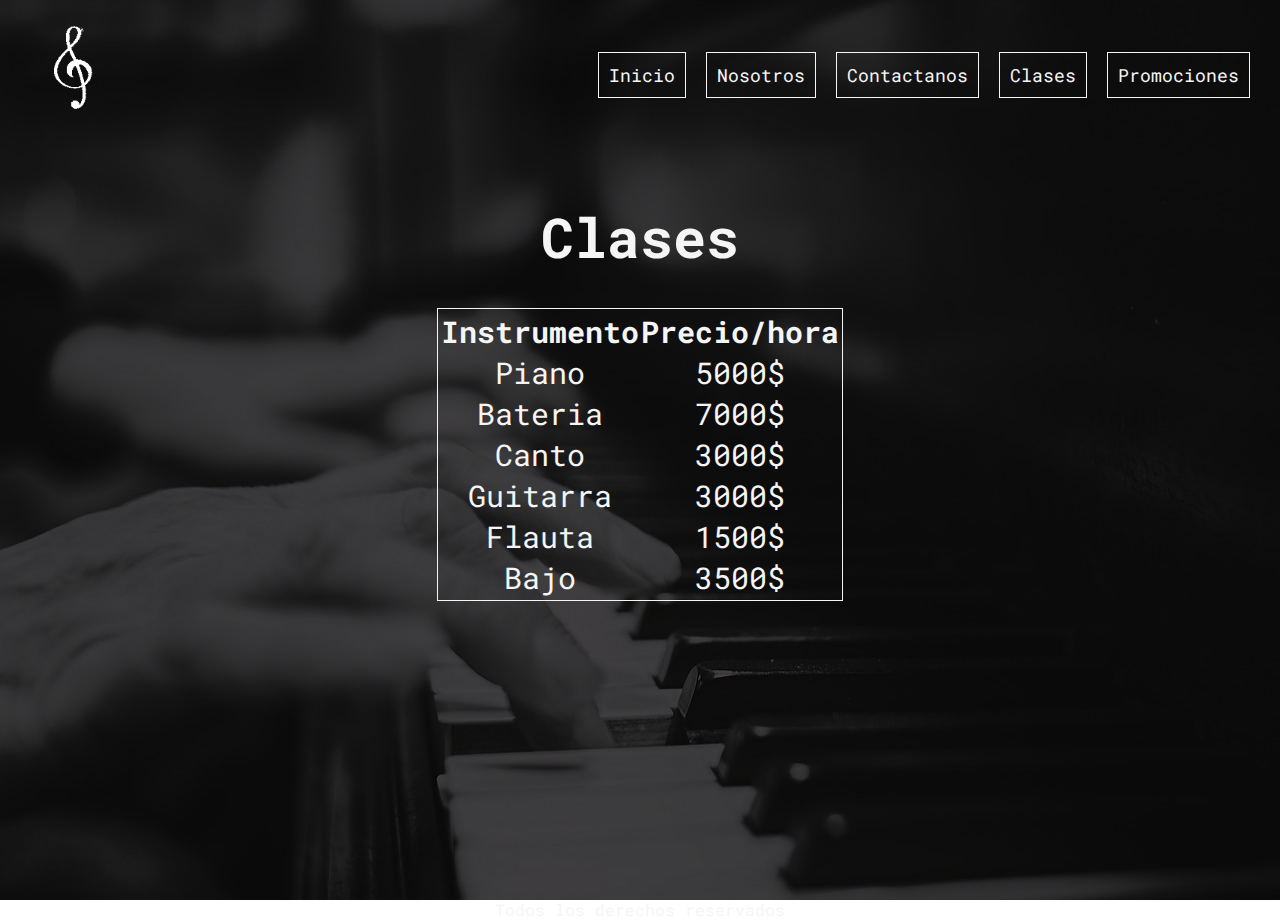
==== pages/clases.html @ 75f9c581 "subiendo archivos a git hub" ====
<!DOCTYPE html>
<html lang="en">
<head>
    <meta charset="UTF-8">
    <meta http-equiv="X-UA-Compatible" content="IE=edge">
    <meta name="viewport" content="width=device-width, initial-scale=1.0">
    <link rel="stylesheet" href="../css/style.css">
    <link rel="preconnect" href="https://fonts.googleapis.com">
<link rel="preconnect" href="https://fonts.gstatic.com" crossorigin>
<link href="https://fonts.googleapis.com/css2?family=Roboto+Mono:wght@100&display=swap" rel="stylesheet">
<link rel="shortcut icon" href="../img/icono.ico" type="image/x-icon">
    <title>Clases</title>
</head>
<body>
    <header>
        <img src="../img/logo2.png" alt="clave de sol" id="logo">
        <nav>
            <ul>
                <li> <a href="../index.html">Inicio</a></li>
                <li> <a href="nosotros.html">Nosotros</a></li>
                <li> <a href="contactanos.html">Contactanos</a></li>
                <li> <a href="clases.html">Clases</a></li>
                <li> <a href="promociones.html">Promociones</a></li>
            </ul>
        </nav>
    </header>
    <main>
        <h1>Clases</h2>
            <table>
                <tr>
                  <th>Instrumento</th>
                  <th>Precio/hora</th>
                </tr>
                <tr>
                  <td>Piano</td>
                  <td>5000$</td>
                </tr>
                <tr>
                    <td>Bateria</td>
                    <td>7000$</td>
                </tr>
                <tr>
                    <td>Canto</td>
                    <td>3000$</td>
                </tr><tr>
                    <td>Guitarra</td>
                    <td>3000$</td>
                </tr>
                <tr>
                    <td>Flauta</td>
                    <td>1500$</td>
                </tr>
                <tr>
                    <td>Bajo</td>
                    <td>3500$</td>
                </tr>
              </table>
    </main>
    <footer>
        <p>Todos los derechos reservados</p>
    </footer>
</body>
</html>
---- css/style.css ----
* {
    padding: 0;
    margin: 0;
    box-sizing: border-box;
    color: whitesmoke;
    font-family: 'Roboto Mono', monospace;
}

#logo{
    height: 150px;
}
body{
    background-image: url('../img/fondo3.jpg');
    background-repeat: no-repeat;
    background-attachment: fixed;
    background-size: 100% 100%;
}

header nav ul li a{
    text-decoration: none;
    color: whitesmoke;
    border: 1px solid whitesmoke;
    padding: 10px;
}

img{
    height: 50px;
}

header{
    display: flex;
    align-items: center;
    justify-content: space-between;
    padding-right: 30px;
}

header nav ul{
    list-style: none;
    display: flex;
    gap: 20px;
    font-size: 18px;
}

main h1{
    margin-top: 50px;
    font-size: 55px;
    text-align: center;
}

main div{
    margin-top: 30px;
    text-align: center;
}

main .nosotros{
    font-size: 29px;
    padding-left: 15px;
    padding-right: 15px;
}


footer{
    position: absolute;
    bottom: 0;
    width: 100%;
    height: 1px;
    text-align: center;

}

table, tr{
    text-align: center;
    justify-content: center;
    margin: auto;
    border: 1px solid whitesmoke;
    font-size: 30px;
    margin-top: 35px;
    padding:1px;
}

main .caja{
    justify-content: center;
}


.redes{
    position: fixed;
    line-height: 30px;
    bottom: 25px;
    right: 30px;
}

input{
    color: black;
}
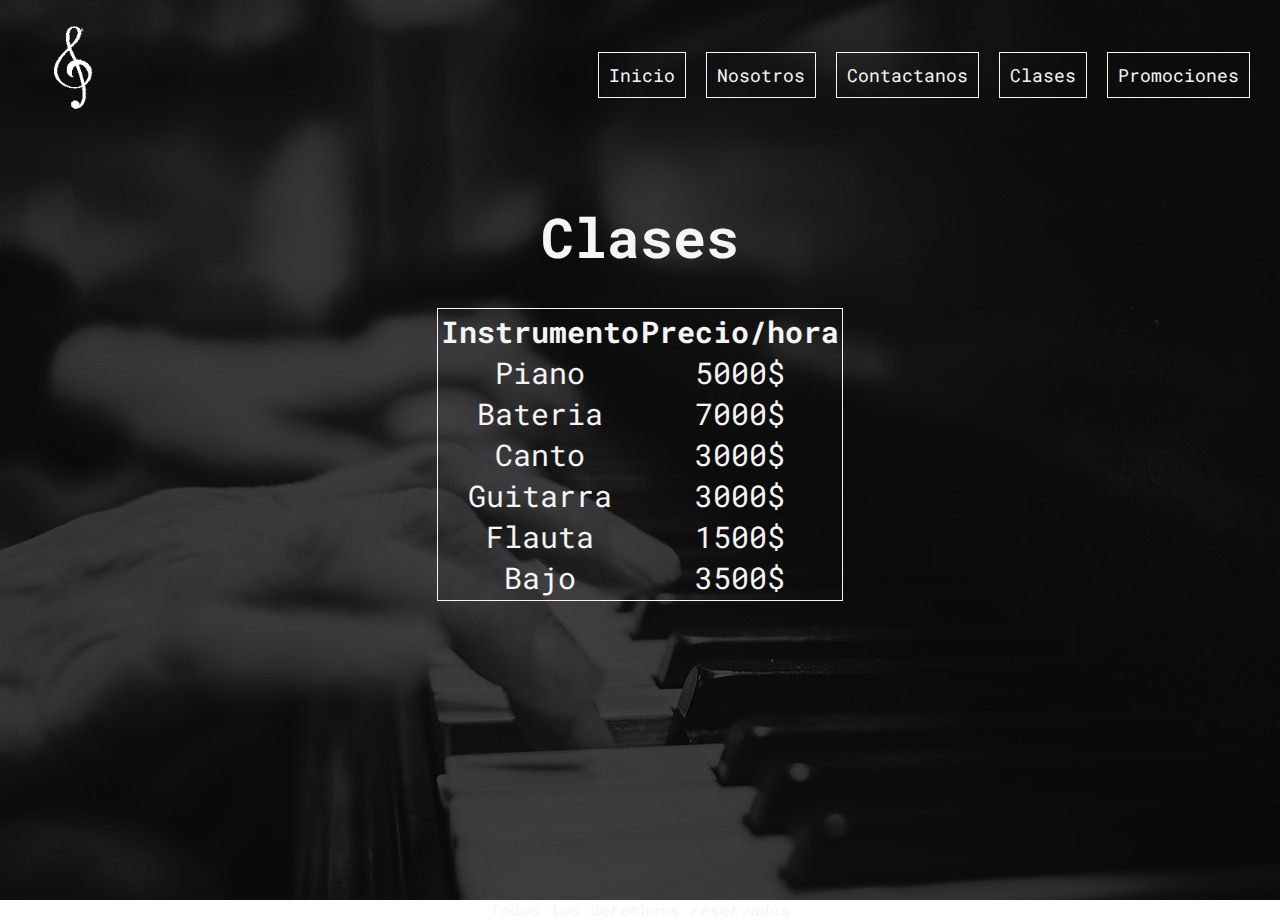
==== commit 52955d19: "cambio 1" ====
--- a/pages/clases.html
+++ b/pages/clases.html
@@ -57,7 +57,7 @@
               </table>
     </main>
     <footer>
-        <p>Todos los derechos reservados</p>
+        <p>Todos los derechcos reservados</p>
     </footer>
 </body>
 </html>